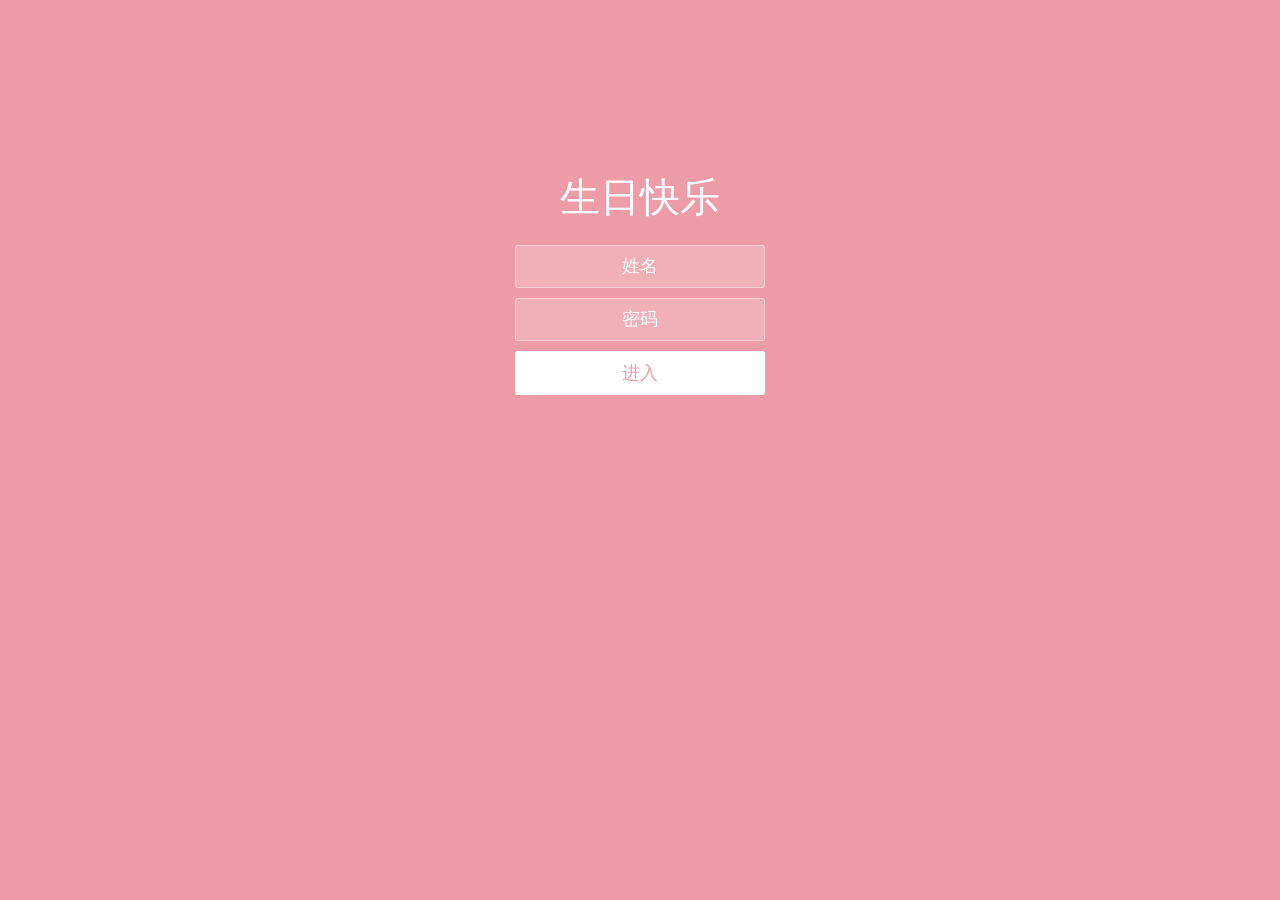
==== index.html @ 0287c822 "6666" ====
<!DOCTYPE html>
<html lang="zh">
  <head>
    <meta charset="UTF-8" />
    <meta http-equiv="X-UA-Compatible" content="IE=edge,chrome=1" />
    <meta name="viewport" content="width=device-width, initial-scale=1.0" />
    <title>生日快乐</title>
    <link rel="stylesheet" type="text/css" href="style.css" />
  </head>
  <body>
    <div class="htmleaf-container">
      <div class="wrapper">
        <div class="container">
          <h1>生日快乐</h1>

          <form class="form">
            <input
              id="userName"
              name="userName"
              type="text"
              value=""
              placeholder="姓名"
            />
            <input id="pwd" name="pwd" type="password" placeholder="密码" />
            <button type="submit" id="login-button">进入</button>
          </form>
        </div>
        <ul class="bg-bubbles">
          <!-- <li>
            <img src="./img/timg.gif" style="width: 100%; height: 100%" />
          </li> -->
        </ul>
      </div>
    </div>
	<audio src="hbd.mp3" autoplay="autoplay" loop="loop">
    <!-- <script src="js/jquery-2.1.1.min.js" type="text/javascript"></script> -->
    <script src="https://cdn.bootcdn.net/ajax/libs/jquery/3.6.0/jquery.min.js"></script>
    <script src="index.js" type="text/javascript"></script>
  </body>
</html>
---- style.css ----
* {
  box-sizing: border-box;
  margin: 0;
  padding: 0;
  font-weight: 300;
}
body {
  font-family:"Microsoft YaHei";
  color: white;
  font-weight: 300;
}
body ::-webkit-input-placeholder {
  /* WebKit browsers */
  font-family:"Microsoft YaHei";
  color: white;
  font-weight: 300;
}
body :-moz-placeholder {
  /* Mozilla Firefox 4 to 18 */
  font-family:"Microsoft YaHei";
  color: white;
  opacity: 1;
  font-weight: 300;
}
body ::-moz-placeholder {
  /* Mozilla Firefox 19+ */
  font-family:"Microsoft YaHei";
  color: white;
  opacity: 1;
  font-weight: 300;
}
body :-ms-input-placeholder {
  /* Internet Explorer 10+ */
  font-family:"Microsoft YaHei";
  color: white;
  font-weight: 300;
}
.wrapper {
  background: #ee9ca7;
  background: -webkit-linear-gradient(top left, #ee9ca7 0%, #ee9ca7 100%);
  background: linear-gradient(to bottom right, #ee9ca7 0%, #ee9ca7 100%);
  background-color:rgba(255,255,255,0.9);
  position: absolute;
  top:0;
  left: 0;
  width: 100%;
  height: 100%;
  overflow: hidden;

}

.wrapper.form-success .container h1 {
  -webkit-transform: translateY(85px);
      -ms-transform: translateY(85px);
          transform: translateY(85px);
}
.container {
  max-width: 600px;
  margin: 0 auto;
  margin-top: 7%;
  padding: 80px 0;
  height: 400px;
  text-align: center;
}
.container h1 {
  font-size: 40px;
  -webkit-transition-duration: 1s;
          transition-duration: 1s;
  -webkit-transition-timing-function: ease-in-put;
          transition-timing-function: ease-in-put;
  font-weight: 200;
}
form {
  padding: 20px 0;
  position: relative;
  z-index: 2;
}
form input {
  -webkit-appearance: none;
     -moz-appearance: none;
          appearance: none;
  outline: 0;
  border: 1px solid rgba(255, 255, 255, 0.4);
  background-color: rgba(255, 255, 255, 0.2);
  width: 250px;
  border-radius: 3px;
  padding: 10px 15px;
  margin: 0 auto 10px auto;
  display: block;
  text-align: center;
  font-family: "Microsoft YaHei";
  font-size: 18px;
  color: white;
  -webkit-transition-duration: 0.25s;
          transition-duration: 0.25s;
  font-weight: 300;
}
form input:hover {
  background-color: rgba(255, 255, 255, 0.4);
}
form input:focus {
  background-color: white;
  width: 300px;
  color: #ee9ca7;
}
form button {
  -webkit-appearance: none;
     -moz-appearance: none;
          appearance: none;
  outline: 0;
  background-color: white;
  font-family: "Microsoft YaHei";
  border: 0;
  padding: 10px 15px;
  color: #ee9ca7;
  border-radius: 3px;
  width: 250px;
  cursor: pointer;
  font-size: 18px;
  -webkit-transition-duration: 0.25s;
          transition-duration: 0.25s;
}
form button:hover {
  background-color: #f5f7f9;
}
.bg-bubbles {
  position: absolute;
  top: 0;
  left: 0;
  width: 100%;
  height: 100%;
  z-index: 1;
}

@keyframes square {
  0% {
    -webkit-transform: translateY(0);
            transform: translateY(0);
  }
  100% {
    -webkit-transform: translateY(-900px) rotate(600deg);
            transform: translateY(-900px) rotate(600deg);
  }
}
/* 错误提示样式 */
.error-msg {
  color: #ff1744;
  font-size: 12px;
  position: absolute;
  bottom: -18px;
  left: 10px;
  animation: shake 0.4s ease-in-out;
  vertical-align: middle;
}

/* 生日内容动画 */
@keyframes float {
  from { transform: translateY(0); }
  to { transform: translateY(-10px); }
}

/* 气泡心跳效果 */
@keyframes heartbeat {
  0% { transform: scale(1); }
  50% { transform: scale(1.1); }
  100% { transform: scale(1); }
}
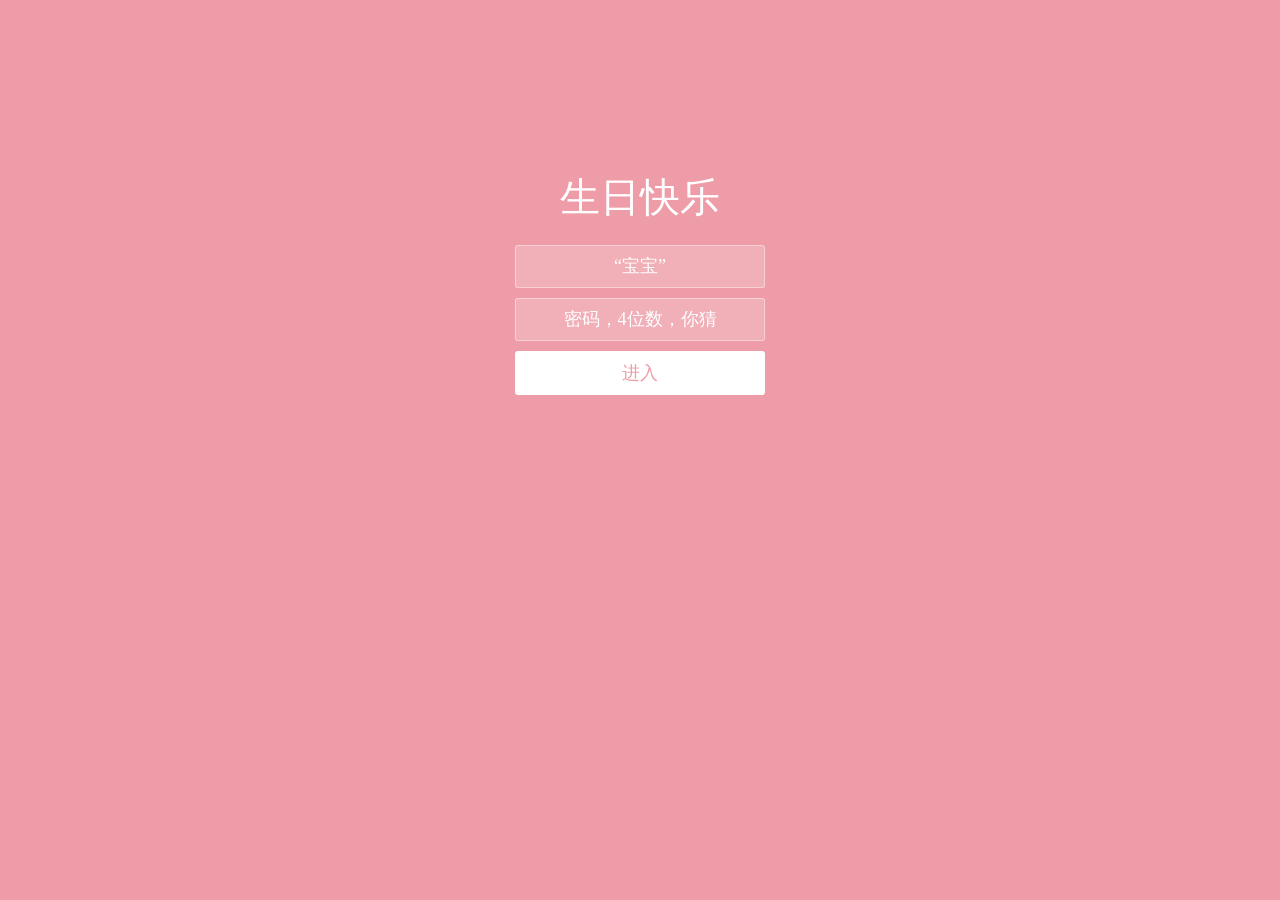
==== commit f155580b: "777" ====
--- a/index.html
+++ b/index.html
@@ -19,9 +19,9 @@
               name="userName"
               type="text"
               value=""
-              placeholder="姓名"
+              placeholder="“宝宝”"
             />
-            <input id="pwd" name="pwd" type="password" placeholder="密码" />
+            <input id="pwd" name="pwd" type="password" placeholder="密码，4位数，你猜" />
             <button type="submit" id="login-button">进入</button>
           </form>
         </div>
@@ -32,7 +32,7 @@
         </ul>
       </div>
     </div>
-	<audio src="hbd.mp3" autoplay="autoplay" loop="loop">
+	<!-- <audio src="hbd.mp3" autoplay="autoplay" loop="loop" controls="controls" ></audio> -->
     <!-- <script src="js/jquery-2.1.1.min.js" type="text/javascript"></script> -->
     <script src="https://cdn.bootcdn.net/ajax/libs/jquery/3.6.0/jquery.min.js"></script>
     <script src="index.js" type="text/javascript"></script>
